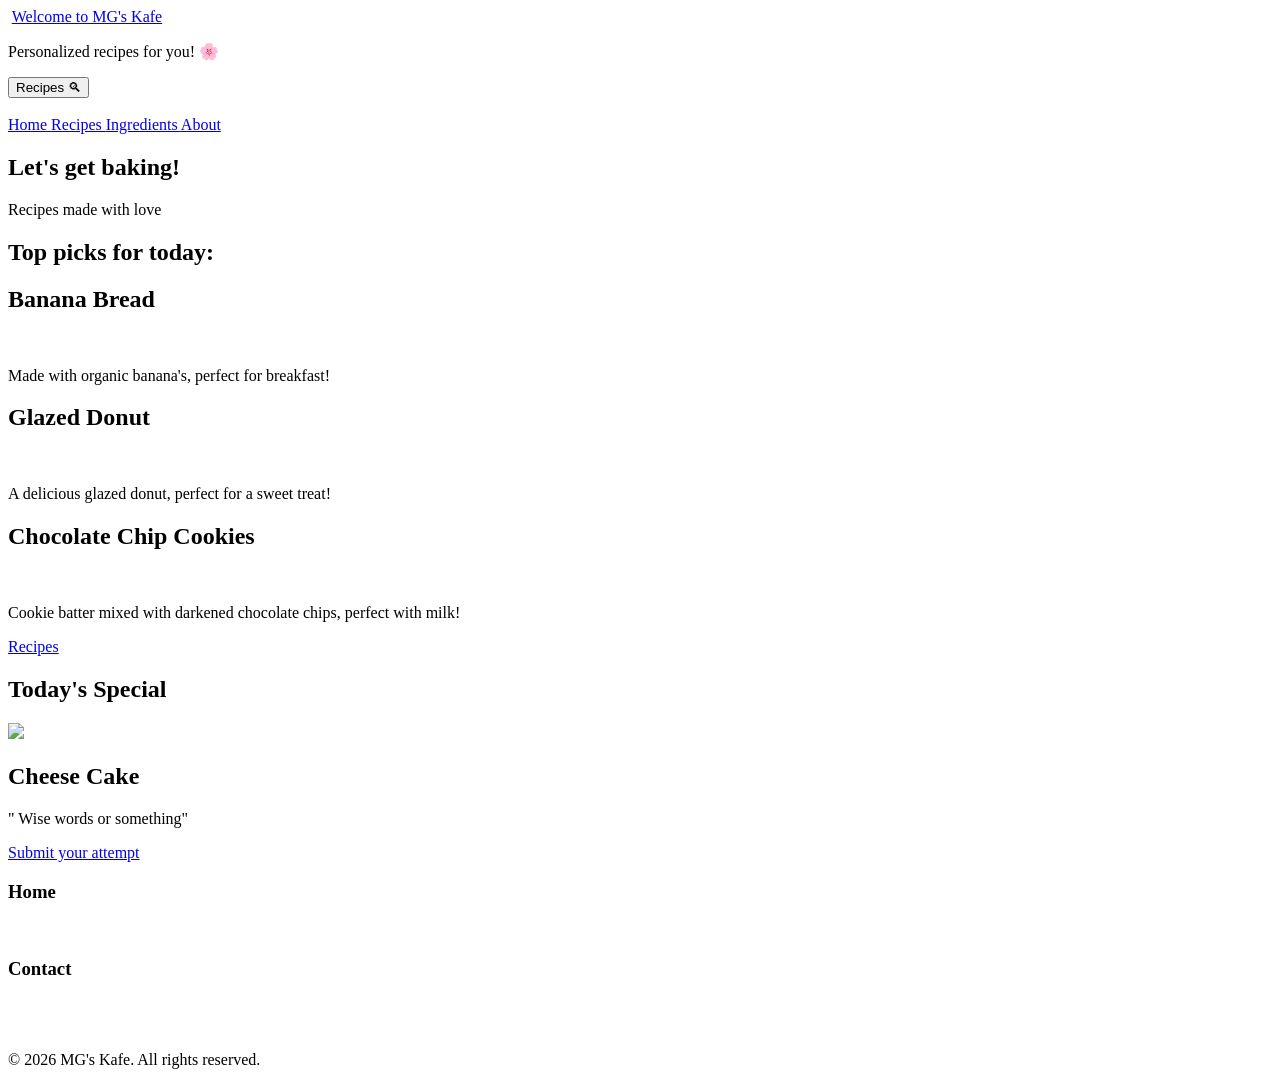
==== index.html @ 6bda1274 "website files" ====
<!DOCTYPE html>
<html lang="en">
<head>
    <meta charset="UTF-8">
    <meta name="viewport" content="width=device-width, initial-scale=1.0">
    <title>MG's Kafe</title>
    <link rel="stylesheet" href="css/style.css">
    <script src="/Assignment_One/js/app.js"></script>
    <link href="https://jsdelivr.net" rel="stylesheet">

</head>



<body>
    
    <div class="head-div">

        <div class="h-div">
            <img src="images/MgKafe_logo.png" alt="">
            <a href="index.html"> Welcome to MG's Kafe </a>
        </div>
        <div class="h-div">
            <p> Personalized recipes for you! 🌸 </p>
        </div>
        <div class="h-div-search">
            <a href="Recipes.html" >
                <button onclick="search()">Recipes 🔍︎</button>
            </a>
        </div>
    
  
    </div>

    <br>

    <nav>

        <a href="index.html"> Home </a>
        <a href="Recipes.html"> Recipes </a>
        <a href="Ingredients.html"> Ingredients </a>
        <a href="About.html"> About </a>

    </nav>

    <div class="main-content">

        <div class="banner-img">
            <div class="img-text">
                <h2>Let's get baking!</h2>
                <p> Recipes made with love </p>               
            </div>            
        </div>
        <h2> Top picks for today: </h2>
        <div class="item-display" >

            <div class="card">
                <h2> Banana Bread </h2>
                <img src="images/food/bananaBread.jpg" alt="">
                <p> Made with organic banana's, perfect for breakfast! </p>
            </div >
            <div class="card">
                <h2> Glazed Donut </h2>
                <img src="images/food/glazedDonut.jpe" alt="">
                <p> A delicious glazed donut, perfect for a sweet treat! </p>
            </div>
            <div class="card">
                <h2> Chocolate Chip Cookies </h2>
                <img src="images/food/chocolateChip.jpe" alt="">
                <p> Cookie batter mixed with darkened chocolate chips, perfect with milk! </p>
            </div>

        </div>
        <a href="Recipes.html" class="linked_btn"> Recipes </a>

<div class="break"></div>

<h2> Today's Special </h2>
        <div class="image-and-content">
            
            <img src="/Assignment_One/images/food/cheesecake.webp">
            <div class="card">
                <h2>Cheese Cake</h2>
                <p> " Wise words or something" </p>
                <a href="Form.html" class="linked_btn"> Submit your attempt </a>         
            </div>            
        </div>

        <div class="break"></div>

    </div>

    <footer>

        <div class="column-display">
            
            <div> <h3>Home</h3>
                <p>
                    <a href="Recipes.html" style="color: white;"> Recipes </a>
                    <a href="Ingredients.html" style="color: white;"> Ingredients </a>
                      
                </p>
            
            </div>
            
            <div> <h3>Contact</h3>
                <a href="About.html" style="color: white;"> About </a>
            </div>

        </div>

        <div><img src="images/MgKafe_logo.png" alt=""></div>
        <p>&copy; 2026 MG's Kafe. All rights reserved.</p>
        

    </footer>

    <script src="https://jsdelivr.net"></script>
</body>
</html>
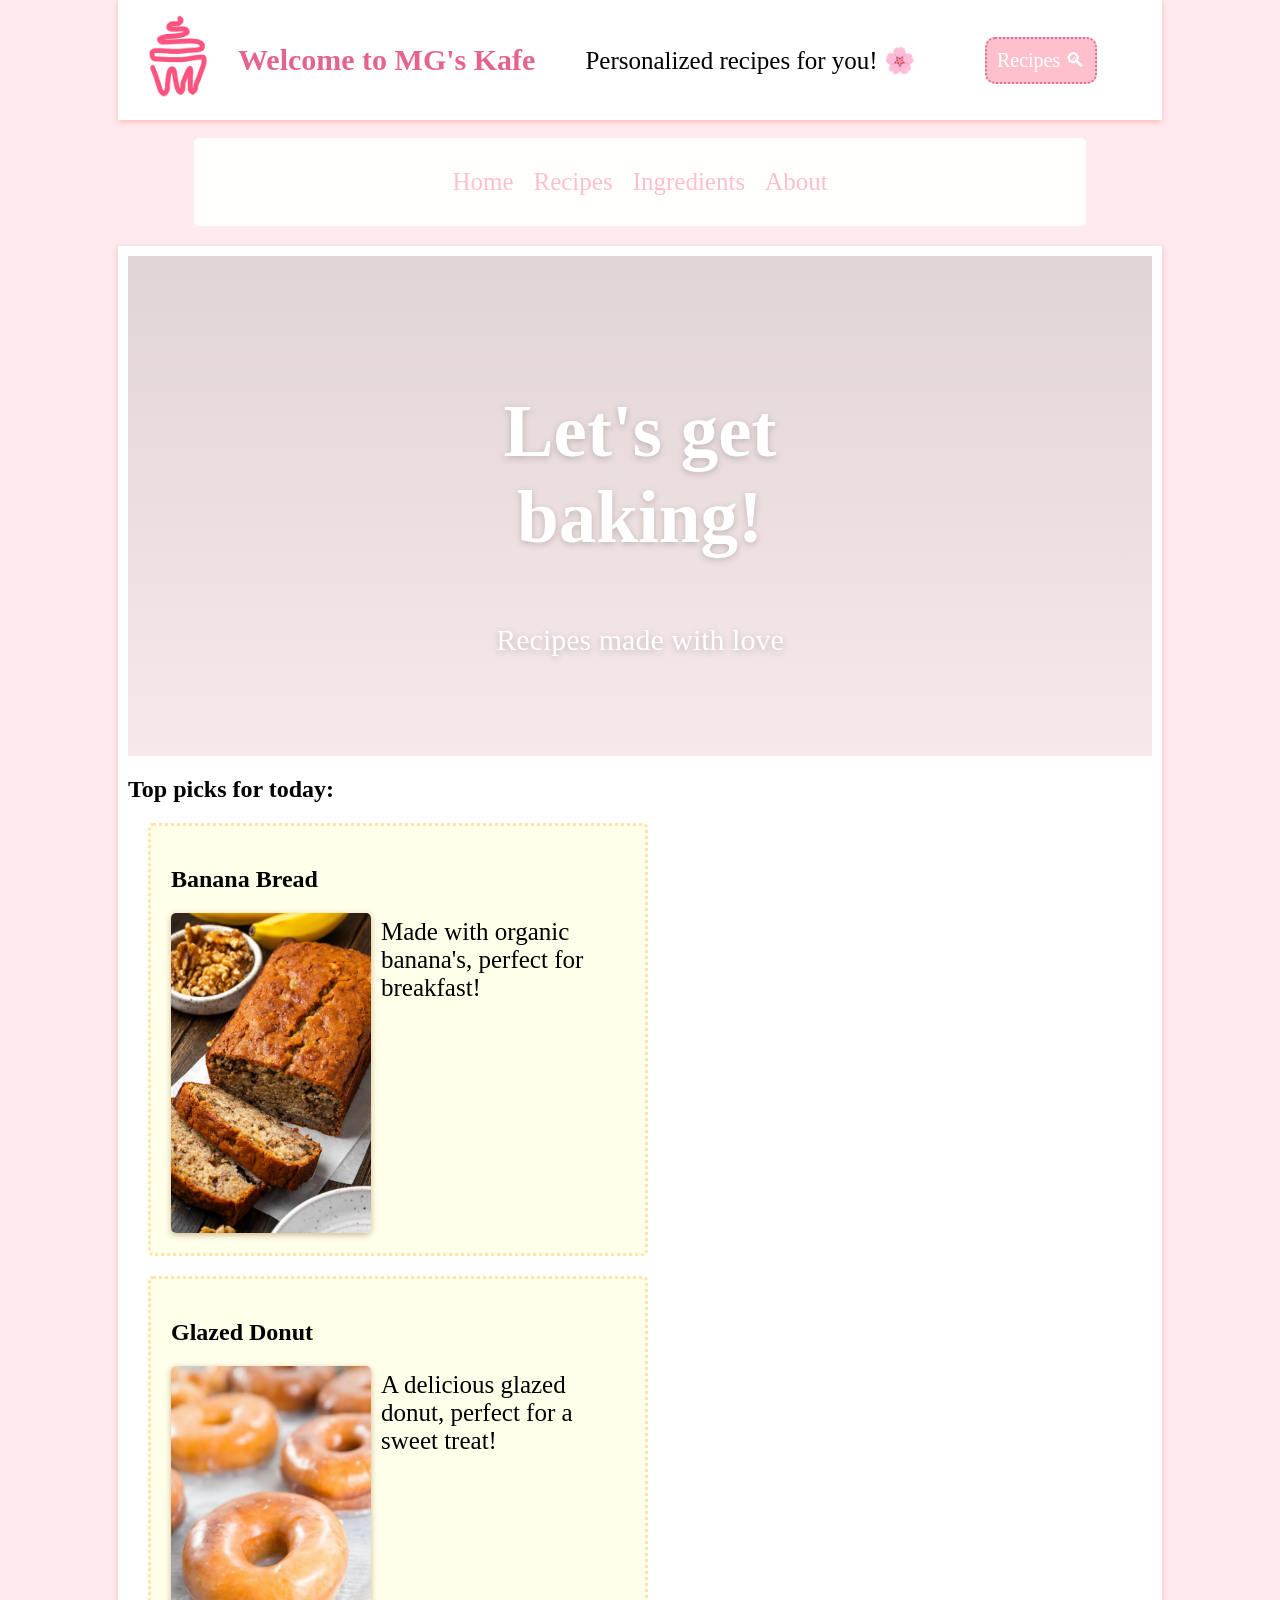
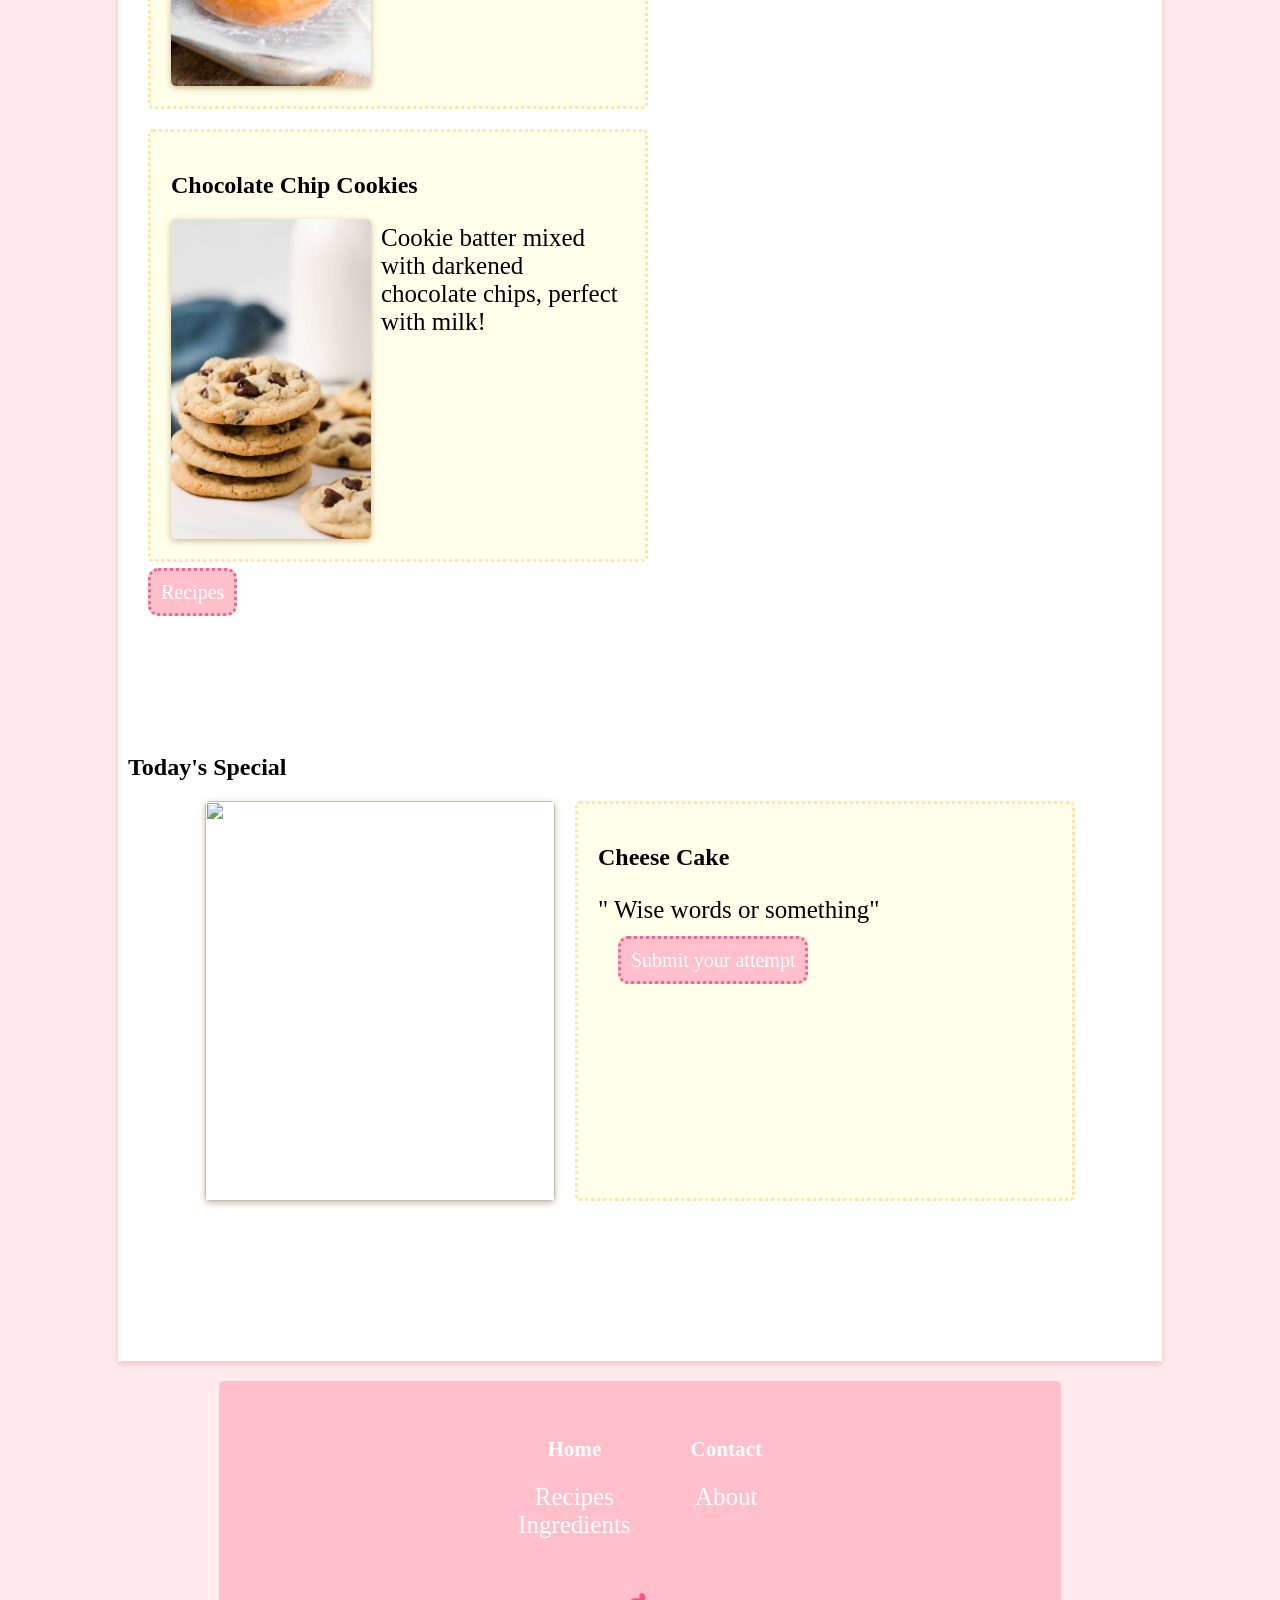
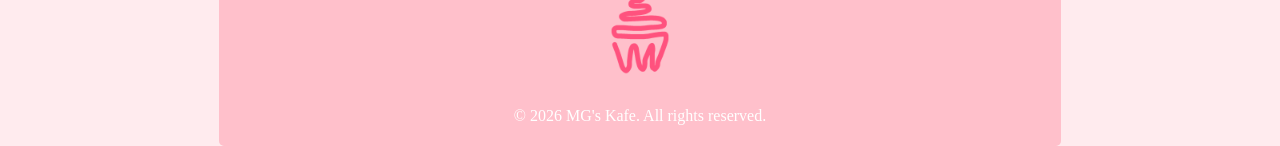
==== commit 62607bed: "Fix HTML formatting and structure" ====
--- a/index.html
+++ b/index.html
@@ -78,7 +78,7 @@
 <h2> Today's Special </h2>
         <div class="image-and-content">
             
-            <img src="/Assignment_One/images/food/cheesecake.webp">
+            <img src="/Assignment_One/images/food/cheesecake.jpg">
             <div class="card">
                 <h2>Cheese Cake</h2>
                 <p> " Wise words or something" </p>
@@ -117,4 +117,4 @@
 
     <script src="https://jsdelivr.net"></script>
 </body>
-</html>+</html>
--- a/css/style.css
+++ b/css/style.css
@@ -0,0 +1,873 @@
+/* global css */
+
+body {
+
+    font-family: cursive;
+    box-shadow: 0 .125rem .375rem rgba(255, 65, 65, 0.3);
+    background-color: rgb(255, 235, 238);
+
+    margin: 0;
+    padding: 0;
+    width: 100%;
+
+    justify-content: center;
+
+
+}
+
+br {
+
+    padding: 10px;
+
+}
+
+
+
+.column-display a {
+    font-size: 25px;
+    display: grid;
+}
+
+h1 {
+
+    color: rgb(236, 90, 139);
+}
+
+
+.h-div p {
+
+    color: black;
+    font-size: 25px;
+
+}
+
+a {
+
+    color: pink;
+    font-size: 25px;
+    text-decoration: none;
+
+}
+
+
+
+/*container layout*/
+
+.main-content, .head-div, nav {
+    margin: 0 auto;
+    max-width: 80%; 
+}
+
+/*header and nav*/
+
+.head-div {
+
+    display: flex;
+    flex-direction: row;
+    padding: 10px;
+    height: 100px;
+    gap: 50px;
+    box-shadow: 0 .125rem .375rem rgba(255, 65, 65, 0.3);
+    align-items: center;
+    background-color: white;
+    margin: 0 auto;
+
+}
+
+.h-div {
+
+    display: flex;
+    align-items: center;
+    gap: 10px;
+
+}
+
+.h-div a {
+
+    color: rgb(228, 100, 143);
+    font-size: 30px;
+    text-decoration: none;
+    font-weight: bold;
+
+}
+
+.hide {
+    display: none;
+}
+
+.head-div .h-div-search {
+    float: right;
+}
+
+.h-div-search {
+    display: flex;
+    align-items: center;
+    gap: 10px;
+    float: right;
+
+}
+
+.h-div img {
+    height: 100px;
+    padding: 0;
+}
+
+#txtsearch {
+
+    height: 50px;
+    width: 400px;
+    border-color: #ff798f;
+    border-style: dotted;
+    border-radius: 5px;
+    font-size: 20px;
+    color:#ff798f;
+
+}
+
+.txtBox {
+
+    height: 50px;
+    width: 400px;
+    border-color: #ff798f;
+    border-style: dotted;
+    border-radius: 5px;
+    font-size: 20px;
+    color:#ff798f;
+
+}
+
+/*navigation*/
+
+nav {
+
+    display: flex;
+    gap: 20px;
+    color: pink;
+    background-color: rgb(255, 255, 252);
+    justify-content: center;
+    padding: 30px;
+    border-style: none;
+    border-radius: 5px;
+    border-color: palevioletred;
+    float: top;
+    width: 65%;
+    margin: 0 auto;    
+   
+
+}
+
+nav a:hover {
+
+    color: rgb(255, 148, 173);
+    font-size: 26.5px;
+    
+
+}
+
+/*Main*/
+
+form .card {
+    margin: 0 auto;
+}
+
+#txtsearch:hover{
+
+    border-color: #fa5671;
+
+}
+
+
+
+.main-content {
+
+    background-color: white;
+    padding: 10px;
+    box-shadow: 0 .125rem .375rem rgba(255, 65, 65, 0.3);
+    opacity: 0;
+    animation: fadeIn 1s ease-in-out forwards;
+    display: block;
+    margin: 0 auto;
+    margin-top: 20px;
+    margin-bottom: 20px;
+    align-items: center;
+
+}
+
+.banner-img {
+
+   /* background-image: linear-gradient(rgba(174, 138, 143, 0.363), rgba(212, 147, 147, 0.203)), url("/Assignment_One/images/banner.avif"); */
+    height: 500px;
+    background-position: center;
+    background-repeat: no-repeat;
+    background-size: cover;
+    position: relative;
+
+    background-image:
+    linear-gradient(rgba(174, 138, 143, 0.363), rgba(212, 147, 147, 0.203)),
+    image-set(  url("/Assignment_One/images/banner.avif") 1x,
+      url("/Assignment_One/images/banner-highres.avif") 2x);
+    
+
+
+}
+
+
+
+.img-text {
+
+  text-align: center;
+  position: absolute;
+  top: 50%;
+  left: 50%;
+  transform: translate(-50%, -50%);
+  color:white;
+  font-size: 50px;
+  text-shadow: 0 .125rem .375rem rgba(88, 79, 79, 0.3);
+
+}
+
+.img-text p {
+
+    font-size: 30px;
+
+}
+
+.listed-display {
+    display: table;
+    gap: 20px;
+    justify-content: center;
+    margin: 0 auto;
+
+}
+.listed-display .card {
+    gap: 10px;
+    margin:10px;
+    width: 700px;
+}
+
+.item-display {
+
+    display: grid;
+    grid-template-columns: repeat(auto-fill, minmax(500px, 1fr));
+    gap: 20px;
+    margin: 20px;
+    justify-content: center;
+
+
+}
+
+.card p {
+    font-size: 25px;
+}
+
+.recipe-display {
+
+    display: grid;
+    grid-template-columns: repeat(auto-fill, minmax(500px, 1fr));
+    gap: 20px;
+    margin: 20px;
+    justify-content: center;
+
+}
+
+.recipe-display .break {
+
+    display: block;
+}
+
+.card {
+
+    padding: 20px;
+    background-color: rgb(255 255 234);
+    border-radius: 5px;
+    border-style: dotted;
+    border-color: #ffe3ac;
+    width: 500px;
+    height: auto;
+    box-sizing: border-box;
+
+    animation: popIn 1.2s ease-in forwards;
+
+}
+
+
+.a-container .card {
+    width: 75%;
+    display: block;
+    margin: 0 auto;
+}
+
+.r-card {
+
+    padding: 20px;
+    background-color: rgb(255 255 234);
+    border-radius: 5px;
+    border-style: dotted;
+    border-color: #ffe3ac;
+    width: 350px;
+    height: auto;
+    box-sizing: border-box;
+    align-items: center;
+    margin: 0 auto;
+
+    animation: popIn 1.2s ease-in forwards;
+
+}
+
+.r-card img {
+
+    height: 200px;
+    width: 150px;
+    float: left;
+    margin-right: 10px;
+    border-radius: 5px;
+    box-shadow: 0 .125rem .375rem rgba(137, 90, 19, 0.427);
+
+}
+
+.r-card p {
+    float: right;
+    font-size: 20px;
+}
+
+.r-card button {
+
+    width: 250px;
+
+}
+
+
+
+.card img {
+    height: 320px;
+    width: 200px;
+    float: left;
+    margin-right: 10px;
+    border-radius: 5px;
+    box-shadow: 0 .125rem .375rem rgba(137, 90, 19, 0.427);
+
+}
+
+.image-and-content {
+    display: flex;
+    gap: 20px;
+    margin: 10px;
+    justify-content: center;
+}
+
+
+.image-and-content img {
+    float:left;
+    height: 400px;
+    width: 350px;
+    border-radius: 5px;
+    box-shadow: 0 .125rem .375rem rgba(137, 90, 19, 0.427);
+
+}
+.image-and-content .card {
+    float:right;
+}
+
+.break {
+
+    background-image: url("/Assignment_One/images/strawberry.gif");
+    height: 10px;
+    width: 500px;
+    margin: 0 auto;
+    background-position: center;
+    background-repeat: no-repeat;
+    background-size: cover;
+    padding: 20px;
+    justify-content: center;
+    margin-top: 50px;
+    margin-bottom: 50px;
+
+}
+
+button {
+
+    background-color: pink;
+    color: white;
+    border-color: palevioletred;
+    border-radius: 10px;
+    border-style: dotted;
+    padding: 10px;
+    font-family: cursive;
+    font-size: 20px;
+    margin: 20px;
+
+}
+
+.linked_btn {
+
+    background-color: pink;
+    color: white;
+    border-color: palevioletred;
+    border-radius: 10px;
+    border-style: dotted;
+    padding: 10px;
+    font-size: 20px;
+    margin: 20px;
+
+
+}
+
+
+
+
+footer {
+
+    padding: 5px;
+    text-align: center;
+    background-color: pink;
+    color:white;
+    border-style: none;
+    border-radius: 5px;
+    border-color: palevioletred;
+    justify-content: center;
+    width: 65%;
+    margin: 0 auto; 
+    
+
+
+}
+footer img {
+    height: 100px;
+}
+
+.column-display {
+
+    display: flex; 
+    justify-content: center;
+    
+}
+
+.column-display div {
+
+    margin: 10px;
+    padding: 20px;
+    font-size: large;
+    
+
+}
+
+
+@media screen and (max-width: 700px) {
+
+    .main-content, .head-div, nav {
+    
+    max-width: 80%;
+}
+
+
+     .image-and-content img {
+        height: 100px;
+        width: 100px;
+    }
+  nav {
+    flex-direction: column;
+    align-items: center;
+    height: auto; 
+    padding: 15px;
+    gap: 10px;
+
+  }
+
+  body {
+    font-size: 15px;
+    height: auto;
+  }
+
+  .head-div {
+
+    height: 400px;
+  }
+
+  .h-div-search {
+    width: 300px;
+  }
+  
+}
+
+/*responsive layout*/
+
+/* 
+   mobile
+    */
+@media screen and (max-width: 768px) {
+    
+    .main-content, .head-div, nav, footer {
+        width: 95% !important;
+        max-width: 100% !important;
+        height: auto !important; 
+    }
+
+    
+    .head-div {
+        flex-direction: column;
+        gap: 15px;
+        padding: 20px;
+    }
+
+    .h-div-search {
+        margin: 0 auto;
+        width: 100%;
+        justify-content: center;
+    }
+
+    #txtsearch, .txtBox {
+        width: 100%; 
+    }
+
+   
+    nav {
+        flex-direction: column;
+        align-items: center;
+        padding: 15px;
+        gap: 10px;
+    }
+
+    
+    .banner-img {
+        height: 250px !important;
+    }
+
+    .img-text {
+        font-size: 24px;
+        width: 90%;
+    }
+    .img-text p {
+        font-size: 16px;
+    }
+
+   
+    .item-display, .image-and-content, .column-display, .listed-display {
+        display: flex !important;
+        flex-direction: column !important;
+        align-items: center !important;
+    }
+
+    
+    .card, .r-card {
+        width: 100% !important;
+        max-width: 320px !important;
+        height: auto !important; 
+    }
+
+   
+    .card img, .r-card img {
+        float: none !important;
+        display: block !important;
+        margin: 0 auto 15px auto !important;
+        width: 60% !important;
+        height: auto !important;
+    }
+
+    
+    .column-display a {
+        font-size: 18px;
+    }
+    
+    .break {
+        max-width: 280px;
+    }
+
+    /* footer
+     */
+    footer {
+        display: flex;
+        flex-direction: column;
+        align-items: center;
+        justify-content: center;
+        padding: 20px 10px !important;
+        gap: 10px;
+    }
+
+    footer img {
+        height: 70px !important; 
+        width: auto !important;
+        display: block;
+        margin: 0 auto;
+    }
+}
+
+
+@media screen and (min-width: 1400px) {
+    .main-content, .head-div, nav, footer {
+        width: 100%;
+        max-width: 1200px; 
+    }
+
+    .recipe-display {
+        grid-template-columns: repeat(auto-fill, minmax(350px, 1fr));
+        gap: 30px; 
+    }
+
+    .banner-img {
+        height: 600px;
+    }
+
+    .img-text {
+        font-size: 64px;
+    }
+    
+    .img-text p {
+        font-size: 36px;
+    }
+}
+
+
+/*
+@media screen and (max-width: 768px) {
+
+.column-display a {
+    font-size: 19px;
+    display: grid;
+}
+
+.column-display img {
+    height: 50px;
+    width: 50px;
+}
+
+    .image-and-content {
+
+        display: grid;
+
+    }
+
+    .image-and-content a {
+
+        font-size: 15px;
+    }
+
+    .image-and-content img {
+
+        width: 290px;
+        height: 250px;
+        float: none;
+        margin: 0 auto;
+
+    }
+
+  .main-content, .head-div, [class^="div-"] {
+    height: auto;
+    padding: 20px; 
+    flex-direction: column; 
+    width: 300px;
+  }
+
+  .img-text {
+
+    font-size: 12px;
+
+  }
+
+  .banner-img {
+    height: 300px;
+    flex-direction: column;
+    margin: 0 auto;
+    background-image:
+    image-set(  url("/Assignment_One/images/banner.avif") 1x,
+      url("/Assignment_One/images/banner-highres.avif") 2x);
+    
+  }
+
+  .break {
+    width: 250px;
+  }
+
+  .card, .r-card, .listed-display {
+    height: 400px;
+  }
+  
+  .card img, .r-card img {
+
+    height: 150px;
+    width: 100px;
+}
+
+  .item-display { 
+    display: flex;
+    flex-direction: column;
+    gap: 20px;
+  }
+
+  .card { 
+    width: 100%;
+    max-width: 300px;
+    margin: 0 auto; 
+  } 
+
+.r-card {
+    width: 100%;
+    max-width: 250px;
+    margin: 0 auto; 
+}
+
+.r-card img {
+    height: 100px;
+    width: 75px;
+}
+
+.r-card button {
+    width: 125px;
+    height: 50px;
+    font-size: 15px;
+}
+
+  .column-display{
+
+    height: 100px;
+    width: auto;
+
+  }
+  footer {
+    width: auto;
+  }
+} 
+
+
+@media screen and (max-width: 768px) {
+    
+    .main-content, .head-div, nav, footer {
+        width: 95%;
+        max-width: 100%;
+    }
+
+    
+    .head-div {
+        flex-direction: column;
+        gap: 15px;
+        padding: 20px;
+        height: auto;
+    }
+
+    .h-div-search {
+        margin-left: auto;
+        margin-right: auto;
+        width: 100%;
+        justify-content: center;
+    }
+
+    #txtsearch, .txtBox {
+        width: 100%; 
+    }
+
+    
+    nav {
+        flex-direction: column;
+        align-items: center;
+        padding: 15px;
+        gap: 10px;
+    }
+
+    
+    .banner-img {
+        height: 250px;
+    }
+
+    .img-text {
+        font-size: 24px;
+    }
+    .img-text p {
+        font-size: 16px;
+    }
+
+   
+    .item-display, .image-and-content, .column-display {
+        flex-direction: column;
+        align-items: center;
+    }
+
+    .card {
+        
+        height: auto;
+    }
+
+    .r-card {
+
+        max-width: 65%;
+        height: auto;
+
+    }
+
+    
+    .card img, .r-card img {
+        float: none;
+        display: block;
+        margin: 0 auto 15px auto;
+        width: 60%;
+    }
+
+    .column-display a {
+        font-size: 18px;
+    }
+    
+    .break {
+        max-width: 280px;
+    }
+}
+
+@media screen and (min-width: 1500px) {
+
+    .main-content, .head-div, nav, footer {
+        width: 100%;
+        max-width: 1200px; 
+    }
+    
+}
+
+@media screen and (min-width: 1400px) {
+    
+    .main-content, .head-div, nav, footer {
+        width: 100%;
+        max-width: 1200px; 
+    }
+
+    
+    .recipe-display {
+        grid-template-columns: repeat(auto-fill, minmax(350px, 1fr));
+        gap: 30px; 
+    }
+
+    
+    .banner-img {
+        height: 600px;
+    }
+
+    .img-text {
+        font-size: 64px;
+    }
+    
+    .img-text p {
+        font-size: 36px;
+    }
+}
+*/
+
+/* animations */
+
+@keyframes popIn {
+  0% {
+    opacity: 0;
+    transform: scale(1.09);
+  }
+  70% {
+    transform: scale(1.05);
+  }
+  100% {
+    opacity: 1;
+    transform: scale(1);
+  }
+}
+
+@keyframes fadeIn {
+    
+    from {
+    opacity: 0;
+  }
+  to {
+    opacity: 1;
+  }
+}
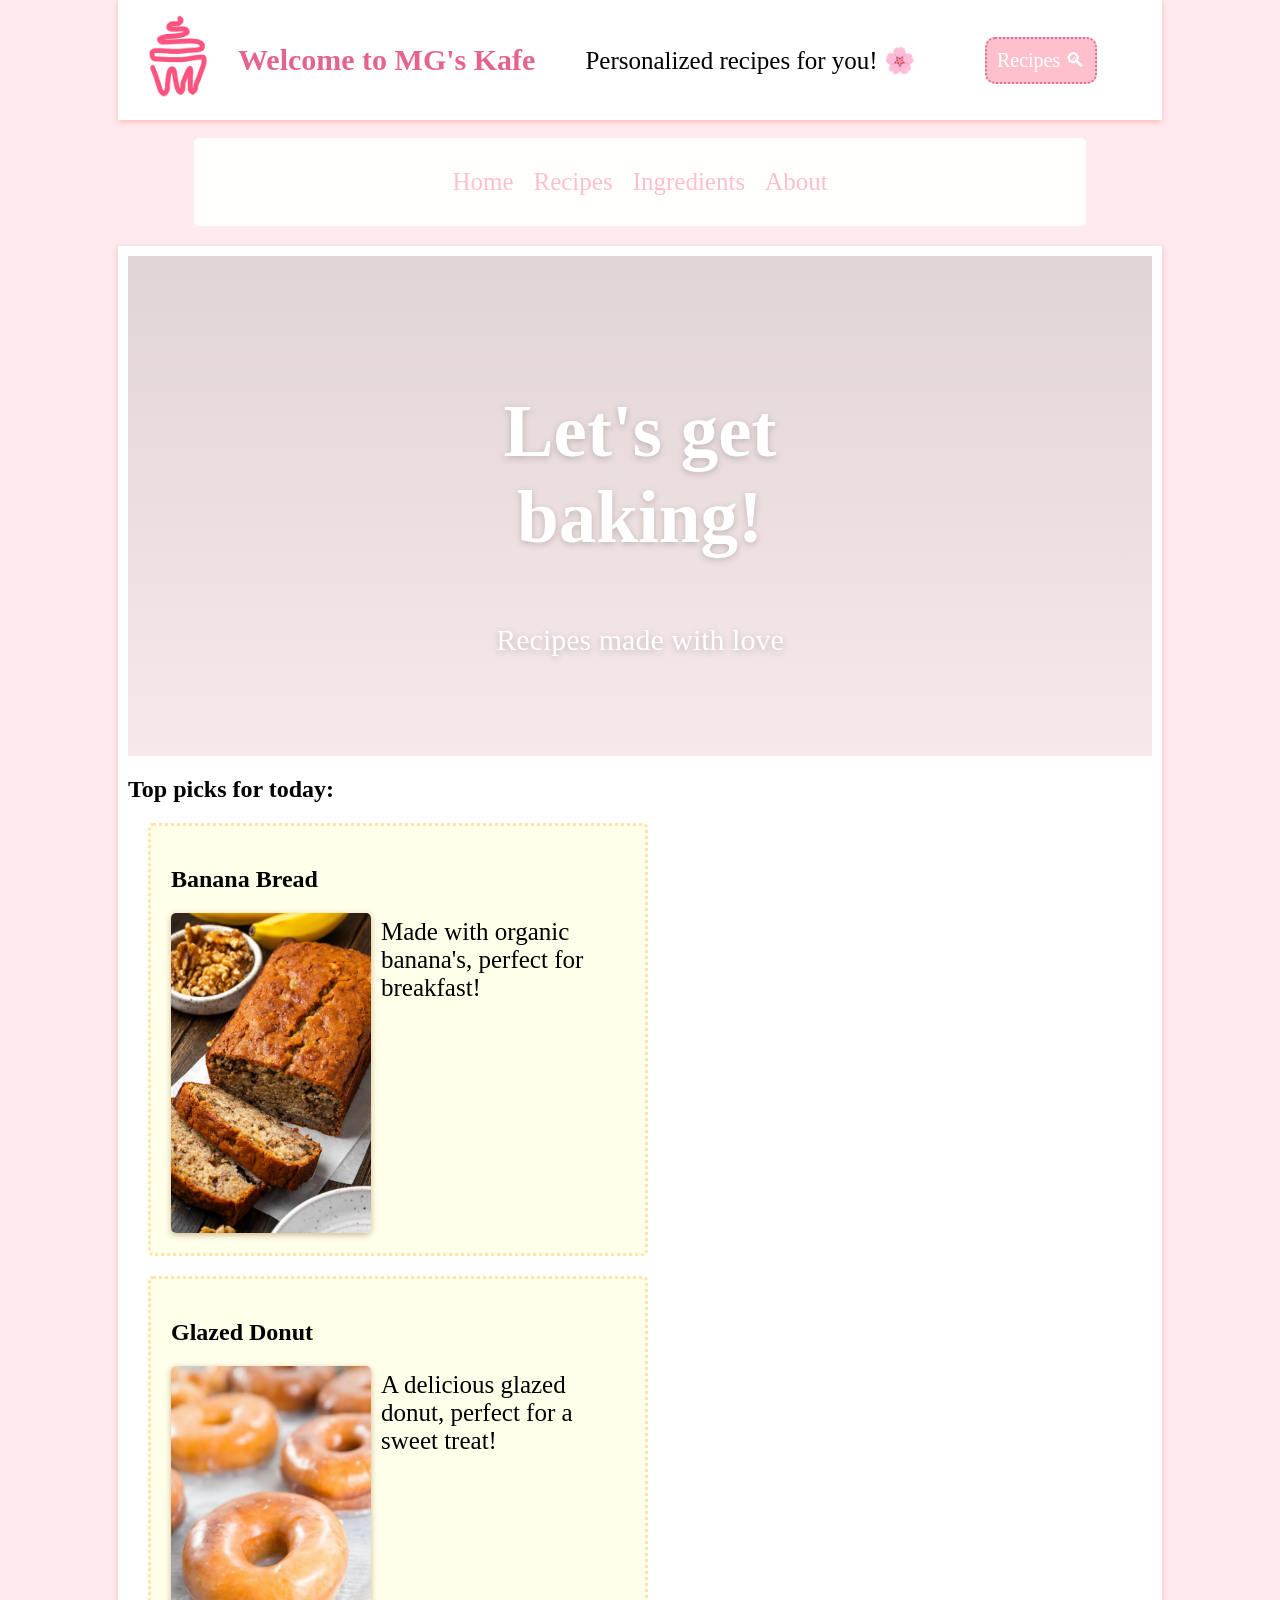
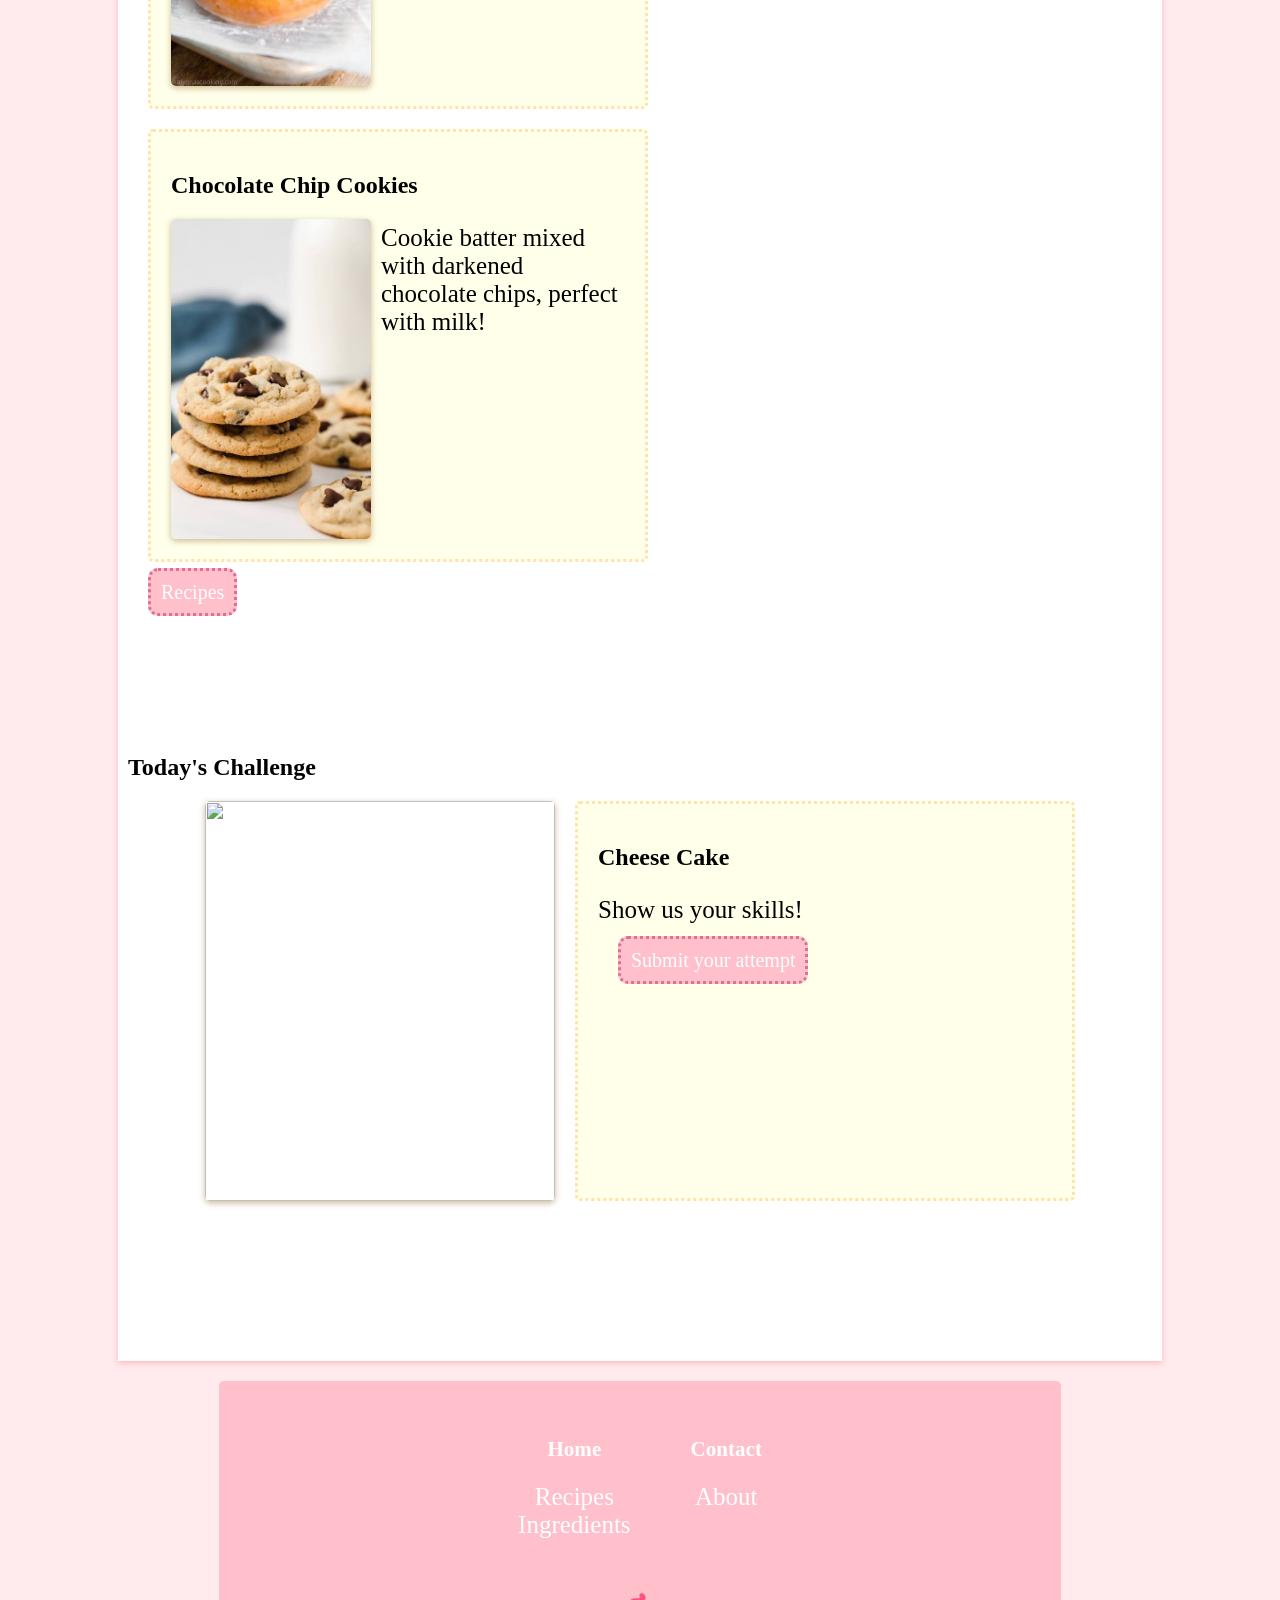
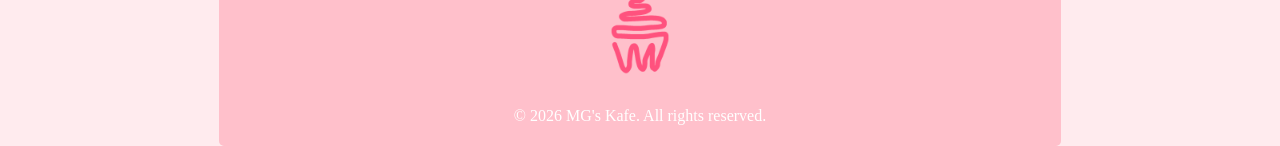
==== commit 5cb8d35d: "Change 'Today's Special' to 'Today's Challenge' Updated the content of the HTML file to change 'Toda" ====
--- a/index.html
+++ b/index.html
@@ -75,13 +75,13 @@
 
 <div class="break"></div>
 
-<h2> Today's Special </h2>
+<h2> Today's Challenge </h2>
         <div class="image-and-content">
             
             <img src="/Assignment_One/images/food/cheesecake.jpg">
             <div class="card">
                 <h2>Cheese Cake</h2>
-                <p> " Wise words or something" </p>
+                <p> Show us your skills! </p>
                 <a href="Form.html" class="linked_btn"> Submit your attempt </a>         
             </div>            
         </div>
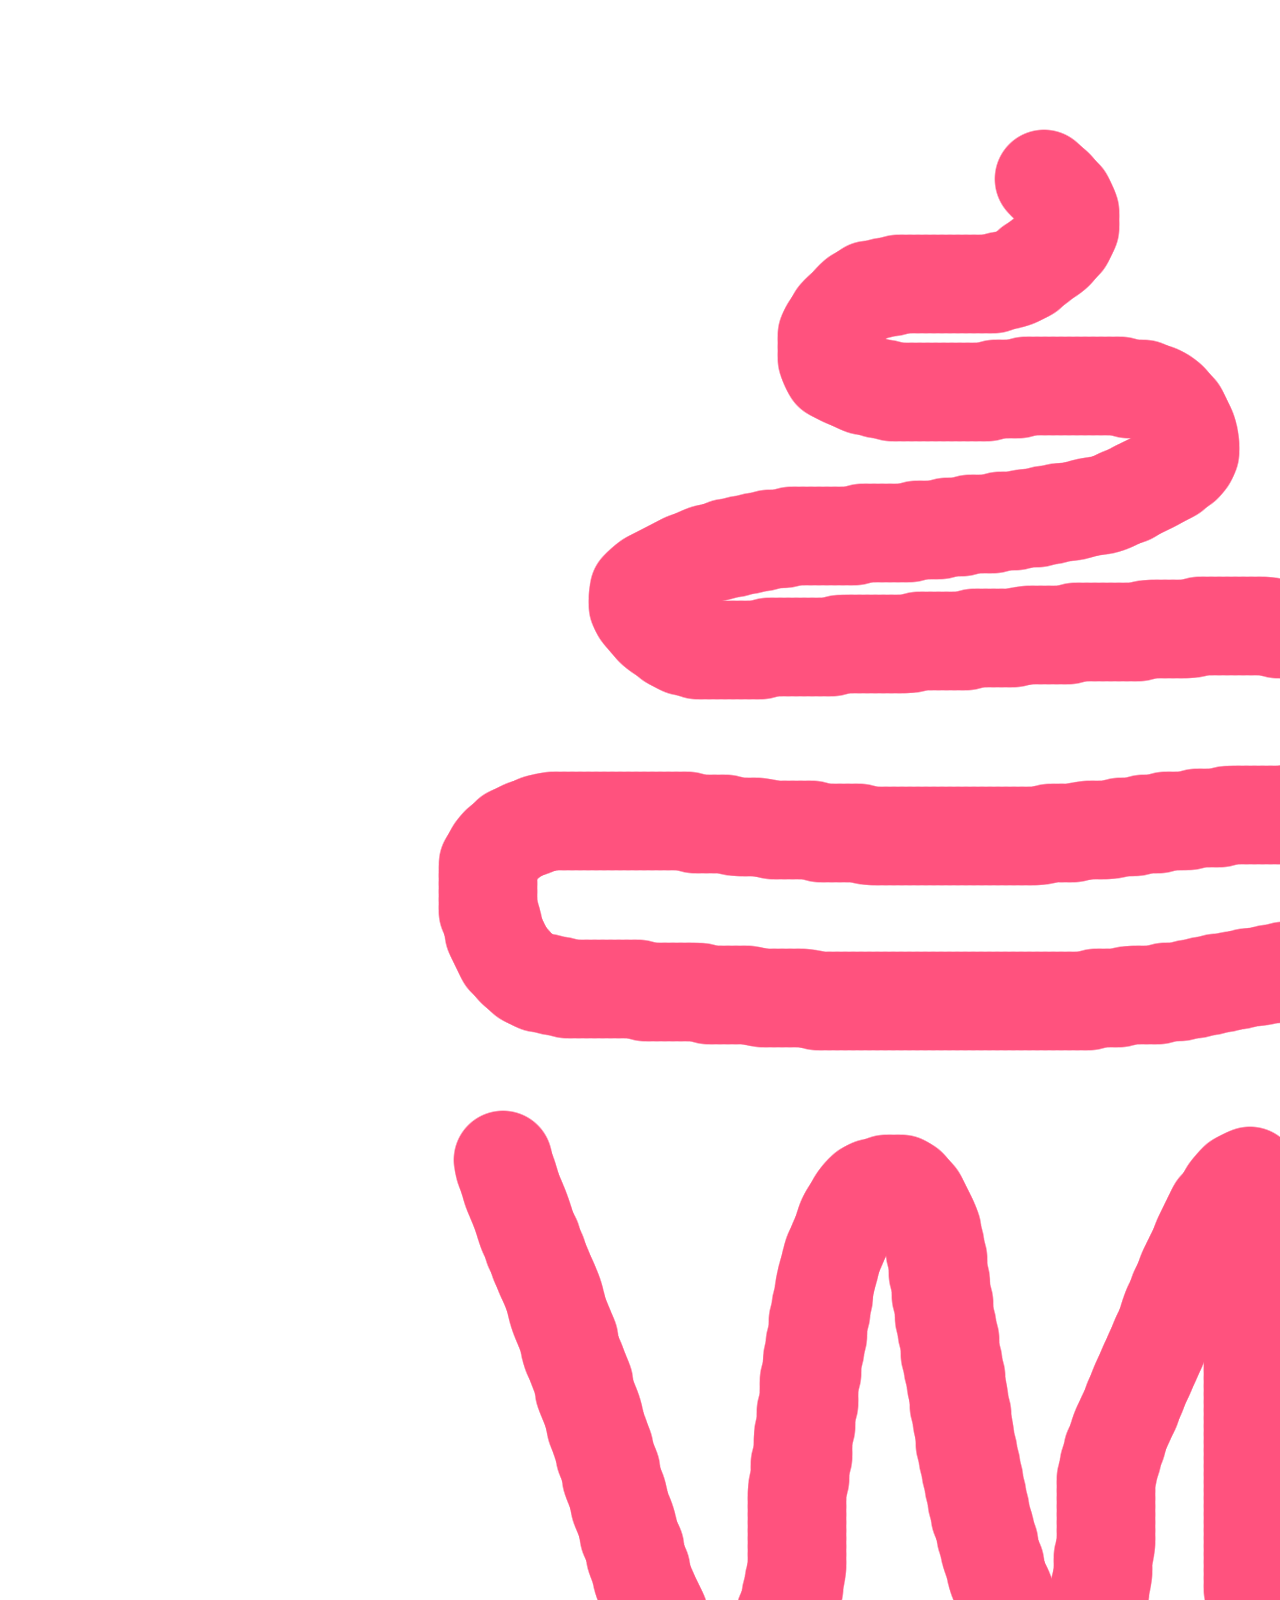
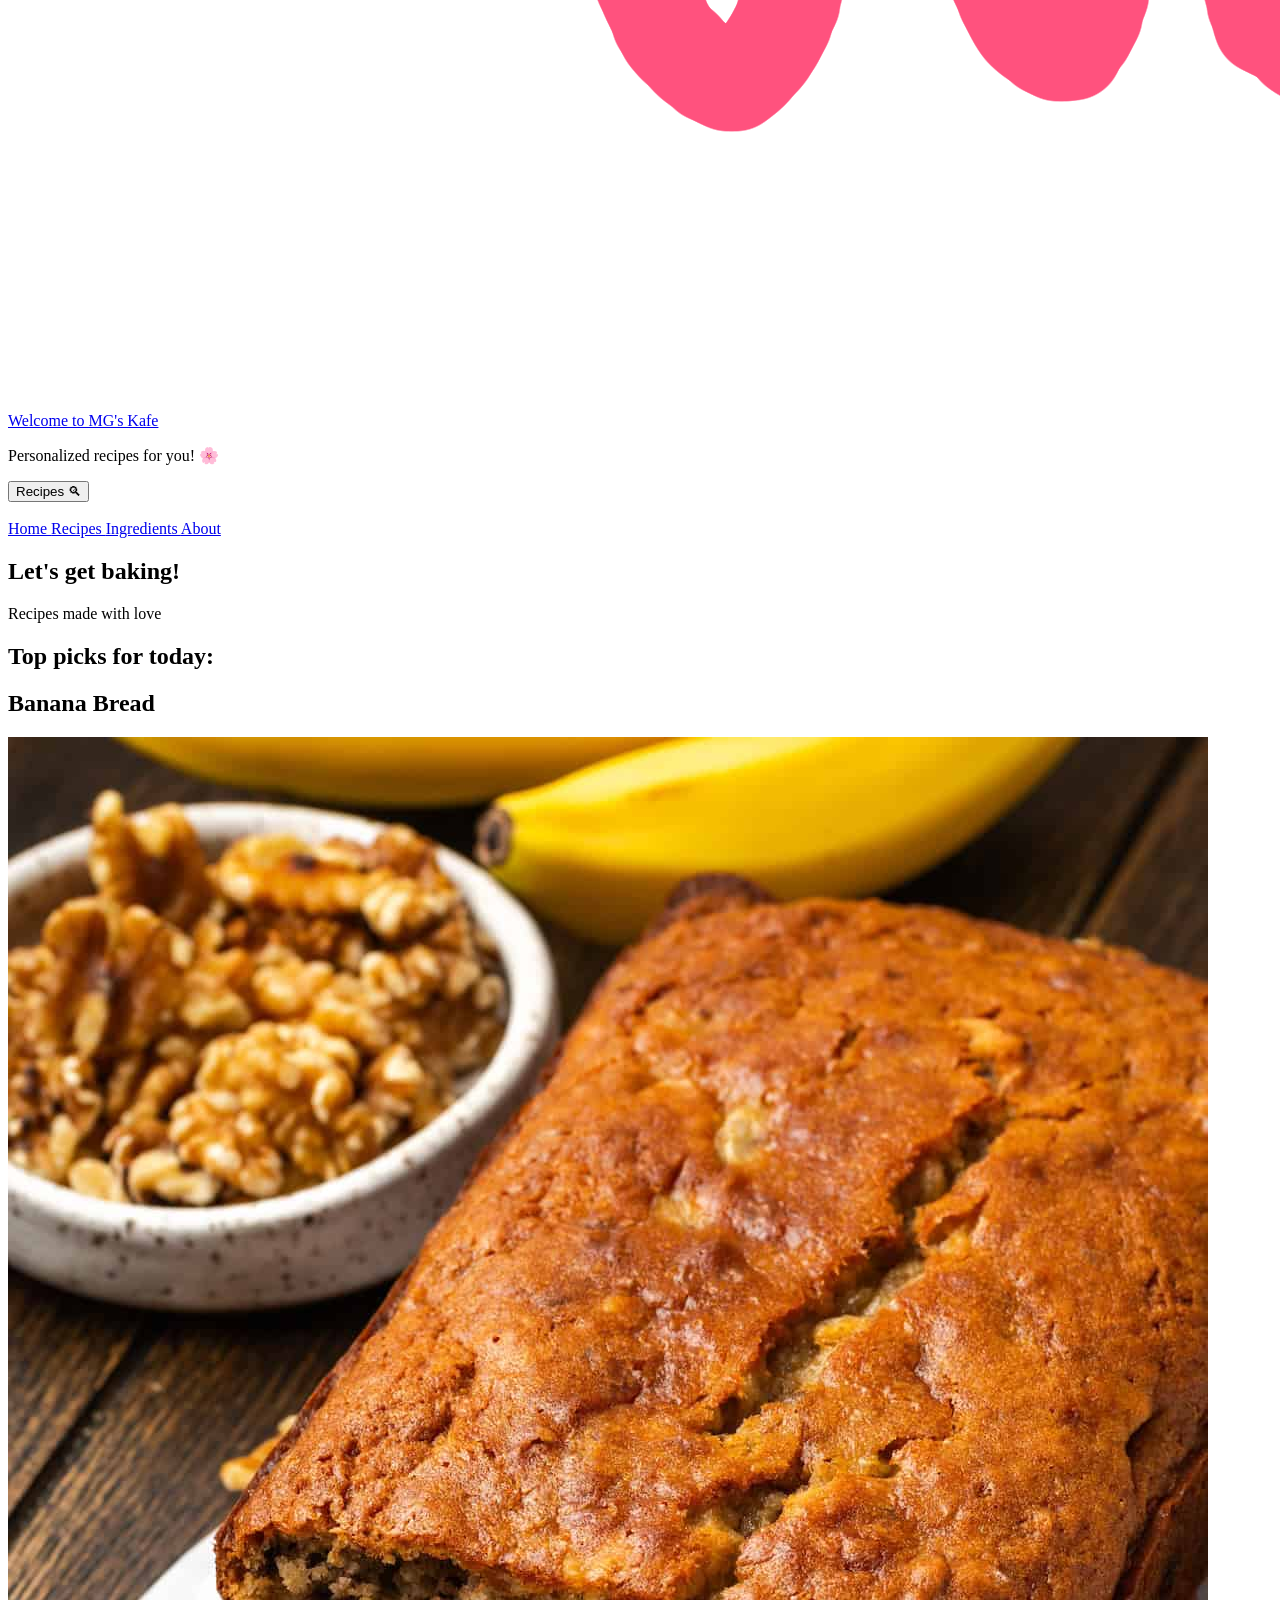
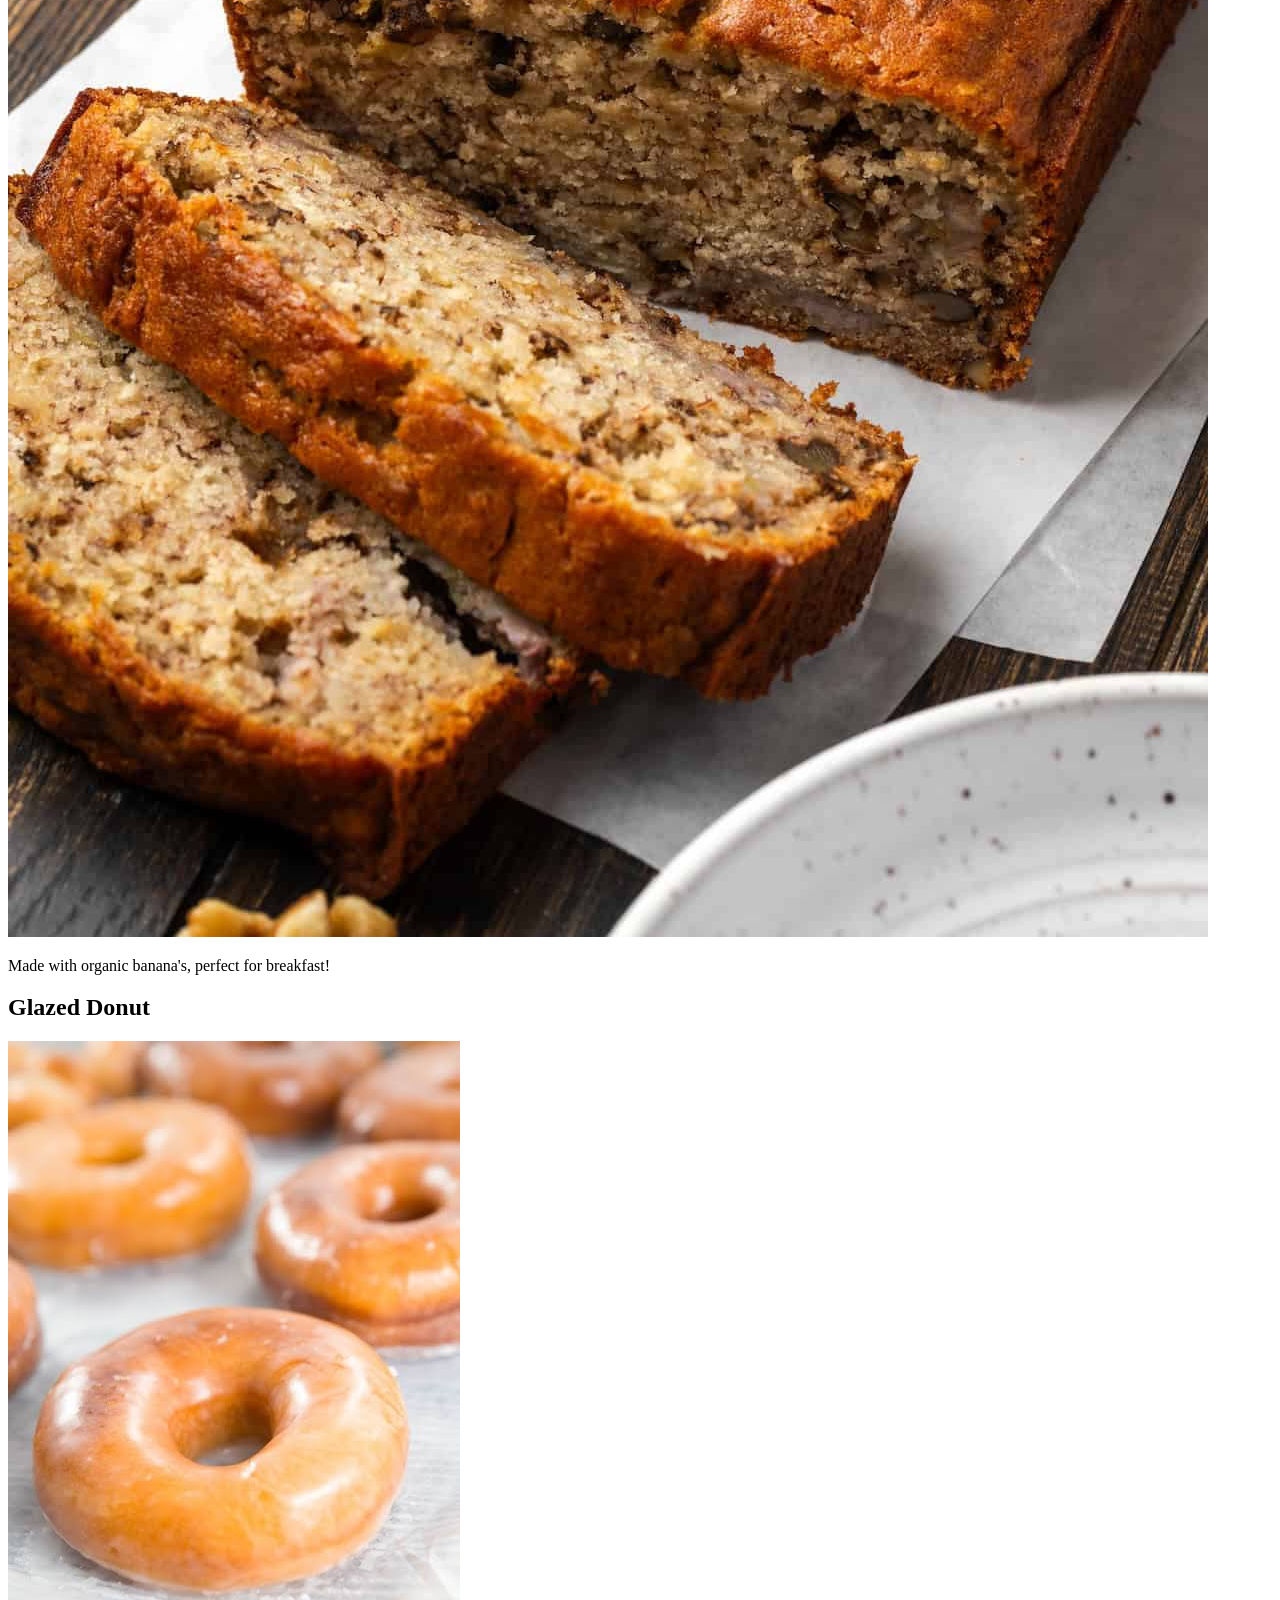
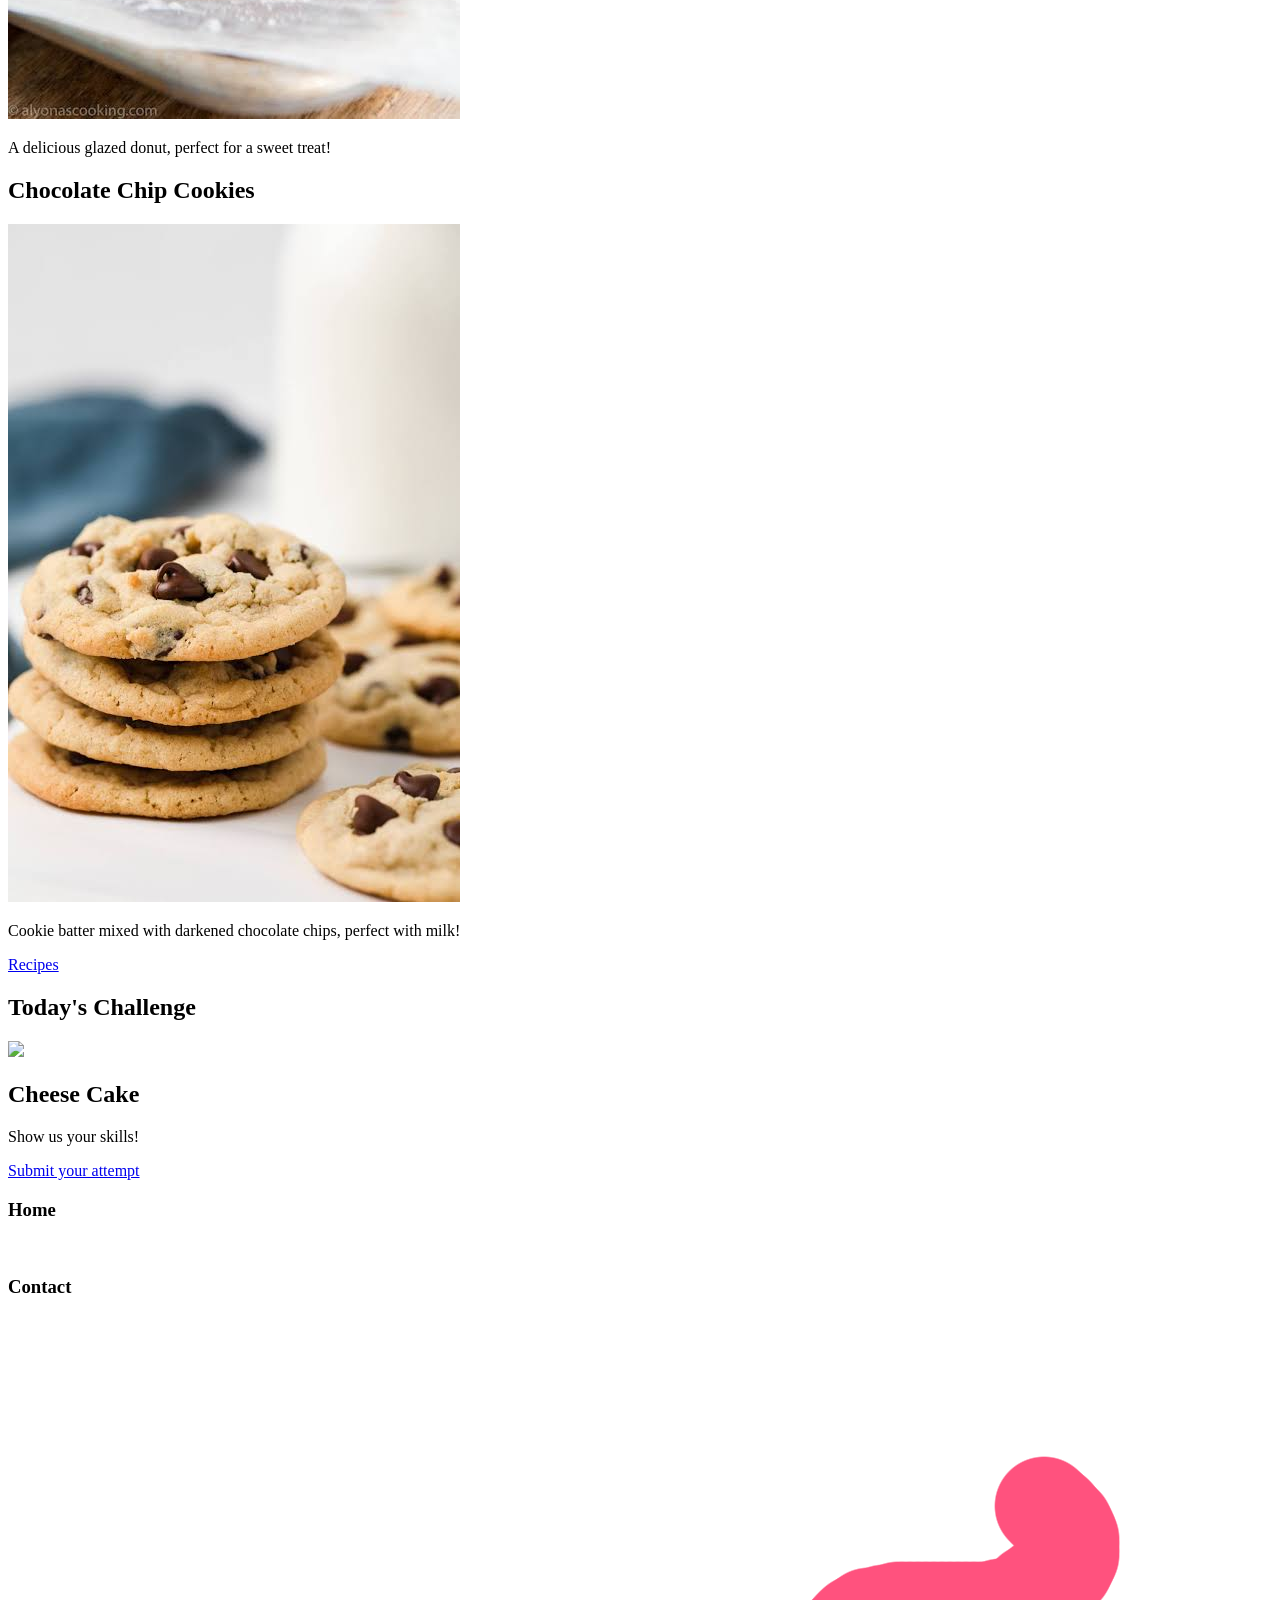
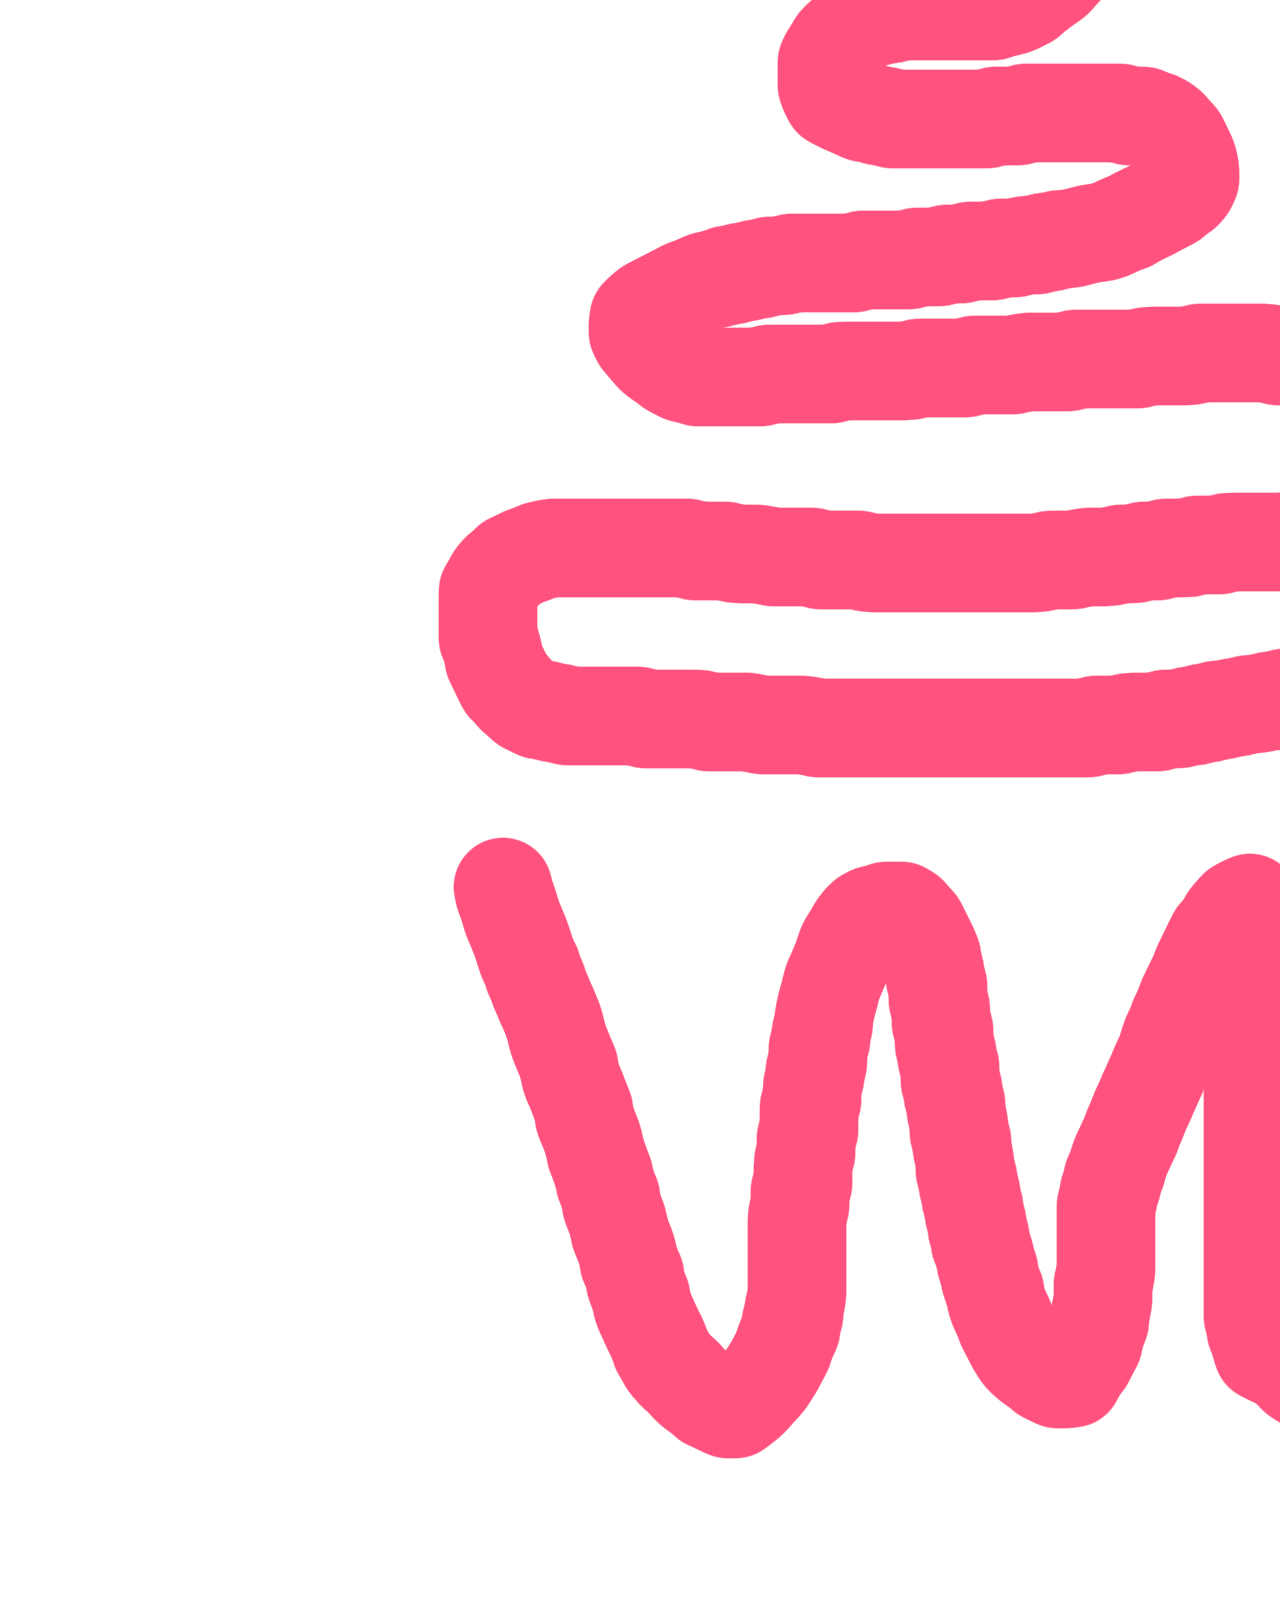
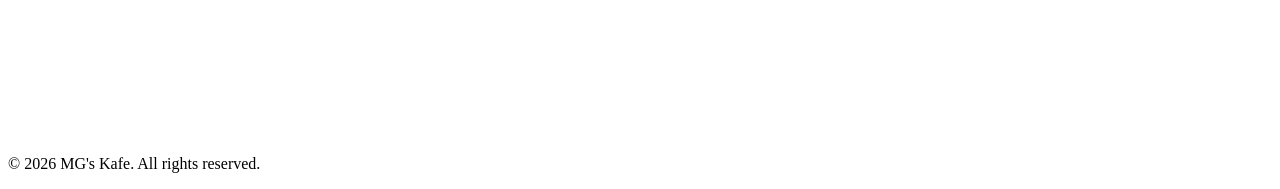
==== commit 7be25eb9: "Add files via upload" ====
--- a/index.html
+++ b/index.html
@@ -78,7 +78,7 @@
 <h2> Today's Challenge </h2>
         <div class="image-and-content">
             
-            <img src="/Assignment_One/images/food/cheesecake.jpg">
+            <img src="/Assignment_One/images/food/cheesecake.webp">
             <div class="card">
                 <h2>Cheese Cake</h2>
                 <p> Show us your skills! </p>
@@ -115,6 +115,6 @@
 
     </footer>
 
-    <script src="https://jsdelivr.net"></script>
+    
 </body>
-</html>
+</html>
